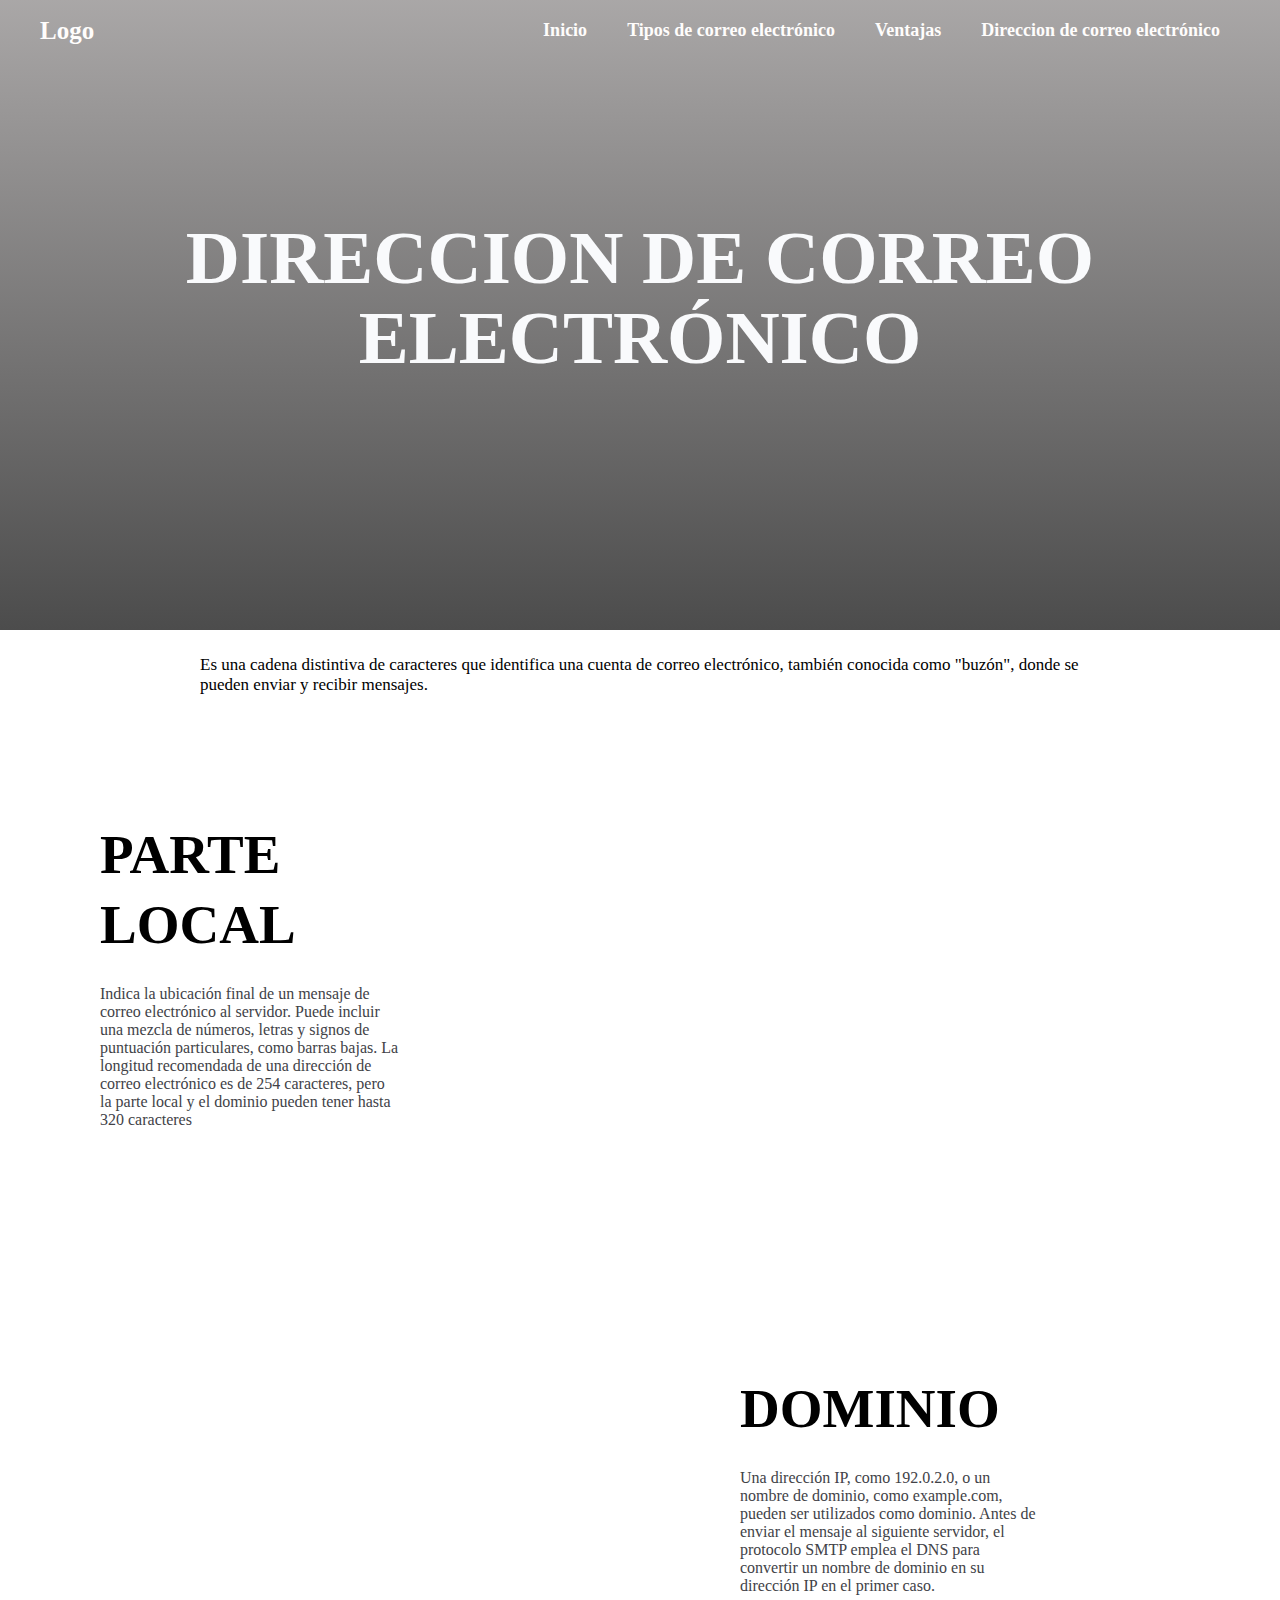
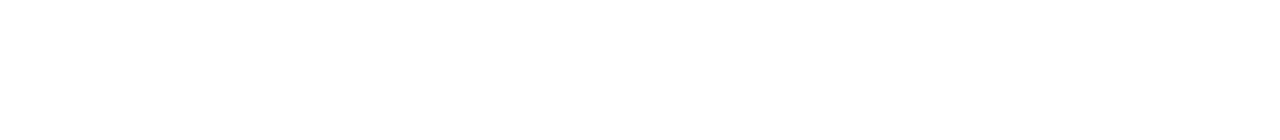
==== DCE.html @ 3795c0ce "prueba 3" ====
<!DOCTYPE html>
<html lang="en">
<head>
    <meta charset="UTF-8">
    <meta name="viewport" content="width=device-width, initial-scale=1.0">
    <title>Direccion de correo electrónico</title>
    <link rel="stylesheet" href="css/style.css">
</head>
<body>
    <header class="header5">
        <div class="menu container">
            <a href="#" class="logo">Logo</a>
            <input type="checkbox" id="menu" />
            <label for="menu">
                <img src="img/menu.png" alt="">
            </label>
            <nav class="navbar">
                <ul>
                    <li><a href="index.html">Inicio</a></li>
                    <li>
                        <a href="tiposdecorreo.html">Tipos de correo electrónico</a>
                        <ul class="vertical">
                            <li><a href="partesdecorreo.html">Partes de un correo electrónico</a></li>
                        </ul>
                    </li>
                    <li>
                        <a href="ventajas.html">Ventajas</a>
                        <ul class="vertical">
                            <li><a href="desventajas.html">Desventajas</a></li>
                        </ul>
                    </li>
                    <li><a href="DCE.html">Direccion de correo electrónico</a></li>
                </ul>
            </nav>
        </div>
        
        <div class="encabezado1 container">
            <h1>Direccion de correo electrónico</h1>
        </div>
    </header>
    <p class="parrafo">
        Es una cadena distintiva de caracteres que identifica una cuenta de correo electrónico, también 
        conocida como "buzón", donde se pueden enviar y recibir mensajes. 
    </p>

    <section class="contenido">
        <div class="contenido-1-2">
            <h2>Parte local</h2>
            <p>
                Indica la ubicación final de un mensaje de correo electrónico al servidor. Puede incluir una 
                mezcla de números, letras y signos de puntuación particulares, como barras bajas. La longitud 
                recomendada de una dirección de correo electrónico es de 254 caracteres, pero la parte local 
                y el dominio pueden tener hasta 320 caracteres
            </p>
        </div>
        <div class="contenido-5"></div>
    
    </section>

    <section class="contenido">
        <div class="contenido-6"></div>
        <div class="contenido-1-2">
            <h2>Dominio</h2>
            <p>
                Una dirección IP, como 192.0.2.0, o un nombre de dominio, como example.com, pueden ser 
                utilizados como dominio. Antes de enviar el mensaje al siguiente servidor, el protocolo SMTP 
                emplea el DNS para convertir un nombre de dominio en su dirección IP en el primer caso. 
            </p>
        </div>
    </section>
</body>
</html>
---- css/style.css ----
*{
    margin: 0;
    padding: 0;
    box-sizing: border-box;
    text-decoration: none;
    list-style: none;
}

body{
    font-family:'Times New Roman', sans-serif;
}

.container{
    max-width: 1200px;
    margin: 0 auto;
}

.header{
    background-image:linear-gradient(rgba(158, 154, 154, 0.7), rgba(74, 69, 69, 0.7)), url('https://geekflare.com/cdn-cgi/image/width=1200,height=385,fit=crop,quality=90,format=auto,onerror=redirect,metadata=none/wp-content/uploads/sites/24/2022/07/email-testing.png');
    background-position: center center;
    background-repeat: no-repeat;
    background-size: cover;
    min-height: 70vh;
    display: flex;
    align-items: center;
}

.header1{
    background-image:linear-gradient(rgba(116, 112, 112, 0.7), rgba(0,0,0,0.7)), url('https://canarymail.io/blog/wp-content/uploads/2023/11/android-email-apps.jpg');
    background-position: center center;
    background-repeat: no-repeat;
    background-size: cover;
    min-height: 70vh;
    display: flex;
    align-items: center;
}

.header2{
    background-image:linear-gradient(rgba(116, 112, 112, 0.7), rgba(0,0,0,0.7)), url('https://cdn.prod.website-files.com/5fe49c83da21600153ec9e75/610c149c71f0f8c4220e760f_5ff6e1d3650715d61d368bf1_stephen-phillips-hostreviews-co-uk-3Mhgvrk4tjM-unsplash-p-2600.jpeg');
    background-position: center center;
    background-repeat: no-repeat;
    background-size: cover;
    min-height: 70vh;
    display: flex;
    align-items: center;
}

.header5{
    background-image:linear-gradient(rgba(116, 112, 112, 0.616), rgba(0,0,0,0.7)), url('https://readwrite.com/wp-content/uploads/Why-i-choose-email-marketing.png');
    background-position: center center;
    background-repeat: no-repeat;
    background-size: cover;
    min-height: 70vh;
    display: flex;
    align-items: center;
}

.menu{
    position: absolute;
    top: 0;
    left: 0;
    right: 0;
    display: flex;
    align-items: center;
    justify-content: space-between;
}

.logo{
    color: #FFFDFC;
    font-size: 25px;
    font-weight: 800;
}

.menu .navbar ul li{
    position: relative;
    float: left;
}

.menu .navbar ul li a{
    font-size: 18px;
    padding: 20px;
    color: #FFFDFC;
    display: block;
    font-weight: 600;
}

.menu .navbar ul li a:hover{
    color: #81bebe;
}
.vertical{
    position: absolute;
    display: none;
    list-style: none;
    width: 200px;
    background-color: rgba(0,0,0,0.5);
}
.navbar li:hover .vertical{
    display: block;
    border-radius: 15px;
}

.vertical li a{
    display: block;
    padding: 15px 15px 15px 20px;
}

#menu{
    display: none;
}

.menu-icono{
    width: 25px;
}

.menu label{
    cursor: pointer;
    display: none;
}

.encabezado{
    text-align: center;
}

.encabezado1{
    text-align: center;
}

.encabezado h1{
    font-size: 75px;
    line-height: 80px;
    color: #F9FAFC;
    text-transform: uppercase;
    margin-bottom: 35px;
}

.encabezado1 h1{
    font-size: 75px;
    line-height: 80px;
    color: #F9FAFC;
    text-transform: uppercase;
    margin-bottom: 35px;
}

.btn-1{
    display: inline-block;
    padding: 11px 35px;
    background-color: #81bebe;
    color: #F9FAFC;
    text-transform: uppercase;
    border-radius: 15px;
}

.btn-1:hover{
    background-color: #9fdede;
}

.contenido{
    display: flex;
}
.contenido-1{
    width: 50%;
    padding: 100px 250px 100px 100px;
    background-color: #E1E2E6;
}

.contenido-1-1{
    width: 70%;
    padding: 100px 140px 40px 90px;
    background-color: #fff;
    
}

.contenido-1-2{
    width: 50%;
    padding: 100px 240px 100px 100px;
    background-color: #fff;
}

.contenido-2{
    background-image: url('https://cdn-3.expansion.mx/dims4/default/d556614/2147483647/resize/1280x/quality/90/?url=https%3A%2F%2Fcdn-3.expansion.mx%2F77%2F22%2Fe1f13fd34b33a684a309ac347476%2Fistock-1390432414.jpg');
    background-position: center center;
    background-repeat: no-repeat;
    background-size: cover;
    width: 50%;
}
.contenido-3{
    background-image: url('https://fotografias.larazon.es/clipping/cmsimages01/2023/09/15/FDD0507B-2D33-4C54-B3B5-7E5AB71A64D8/poca-gente-conoce-verdadero-origen-email_98.jpg?crop=1000,563,x0,y29&width=1900&height=1069&optimize=low&format=webply');
    background-position: center center;
    background-repeat: no-repeat;
    background-size: cover;
    width: 50%;
}

.contenido-4{
    background-image: url('https://emprendepyme.net/wp-content/uploads/2023/03/correo-electronico-para-empresas.jpg');
    background-position: center center;
    background-repeat: no-repeat;
    background-size: cover;
    width: 50%;
}

.contenido-5{
    background-image: url('https://www-static.cdn-one.com/cmsimages/en_119-what-is-an-email-suffix-05-2x.png');
    background-position: center center;
    background-repeat: no-repeat;
    background-size: cover;
    width: 50%;
}

.contenido-6{
    background-image: url('https://www.godaddy.com/resources/latam/wp-content/uploads/GoDaddy-corre.png');
    background-position: center center;
    background-repeat: no-repeat;
    background-size: cover;
    width: 50%;
}

h2{
    font-size: 55px;
    line-height: 70px;
    text-transform: uppercase;
    margin-bottom: 20px;
}

p{
    font-size: 16px;
    color: #414247;
    margin: 25px 0 45px 0;
}

.subtemas-container{
    padding: 100px 0;
    text-align: center;
}

.subtemas-conte{
    display: flex;
    justify-content: space-between;
}

.subtemas-1{
    padding: 15px 55px;
}

.subtemas-1 img{
    width: 250px;
    border-radius: 15px;
    margin-bottom: 15px;
}

.subtemas-1 h3{
    font-size: 25px;
    color: #323337;
}

#contenido{
    background-color: #E1E2E6;
    height: 560px;
    text-align: center;
}

.parrafo{
    font-size: 17px;
    color: #000;
    padding: 0 200px;
    margin-bottom: 25px;
}

.tabla{
    padding: 100px 70px ;
    text-align: center;
    background-color: #E1E2E6;
    display: flex; 
}

.tabla h3{
    font-size: 25px;
    color: #323337;
}

.tabla img{
    border-radius: 15px;
    margin-bottom: 15px;
}

.tabla1{
    padding: 90px 70px ;
    text-align: center;
    background-color: #fff;
    display: flex; 
}

.tabla1 h3{
    font-size: 25px;
    color: #323337;
}

.tabla1 img{
    border-radius: 15px;
    margin-bottom: 15px;
}
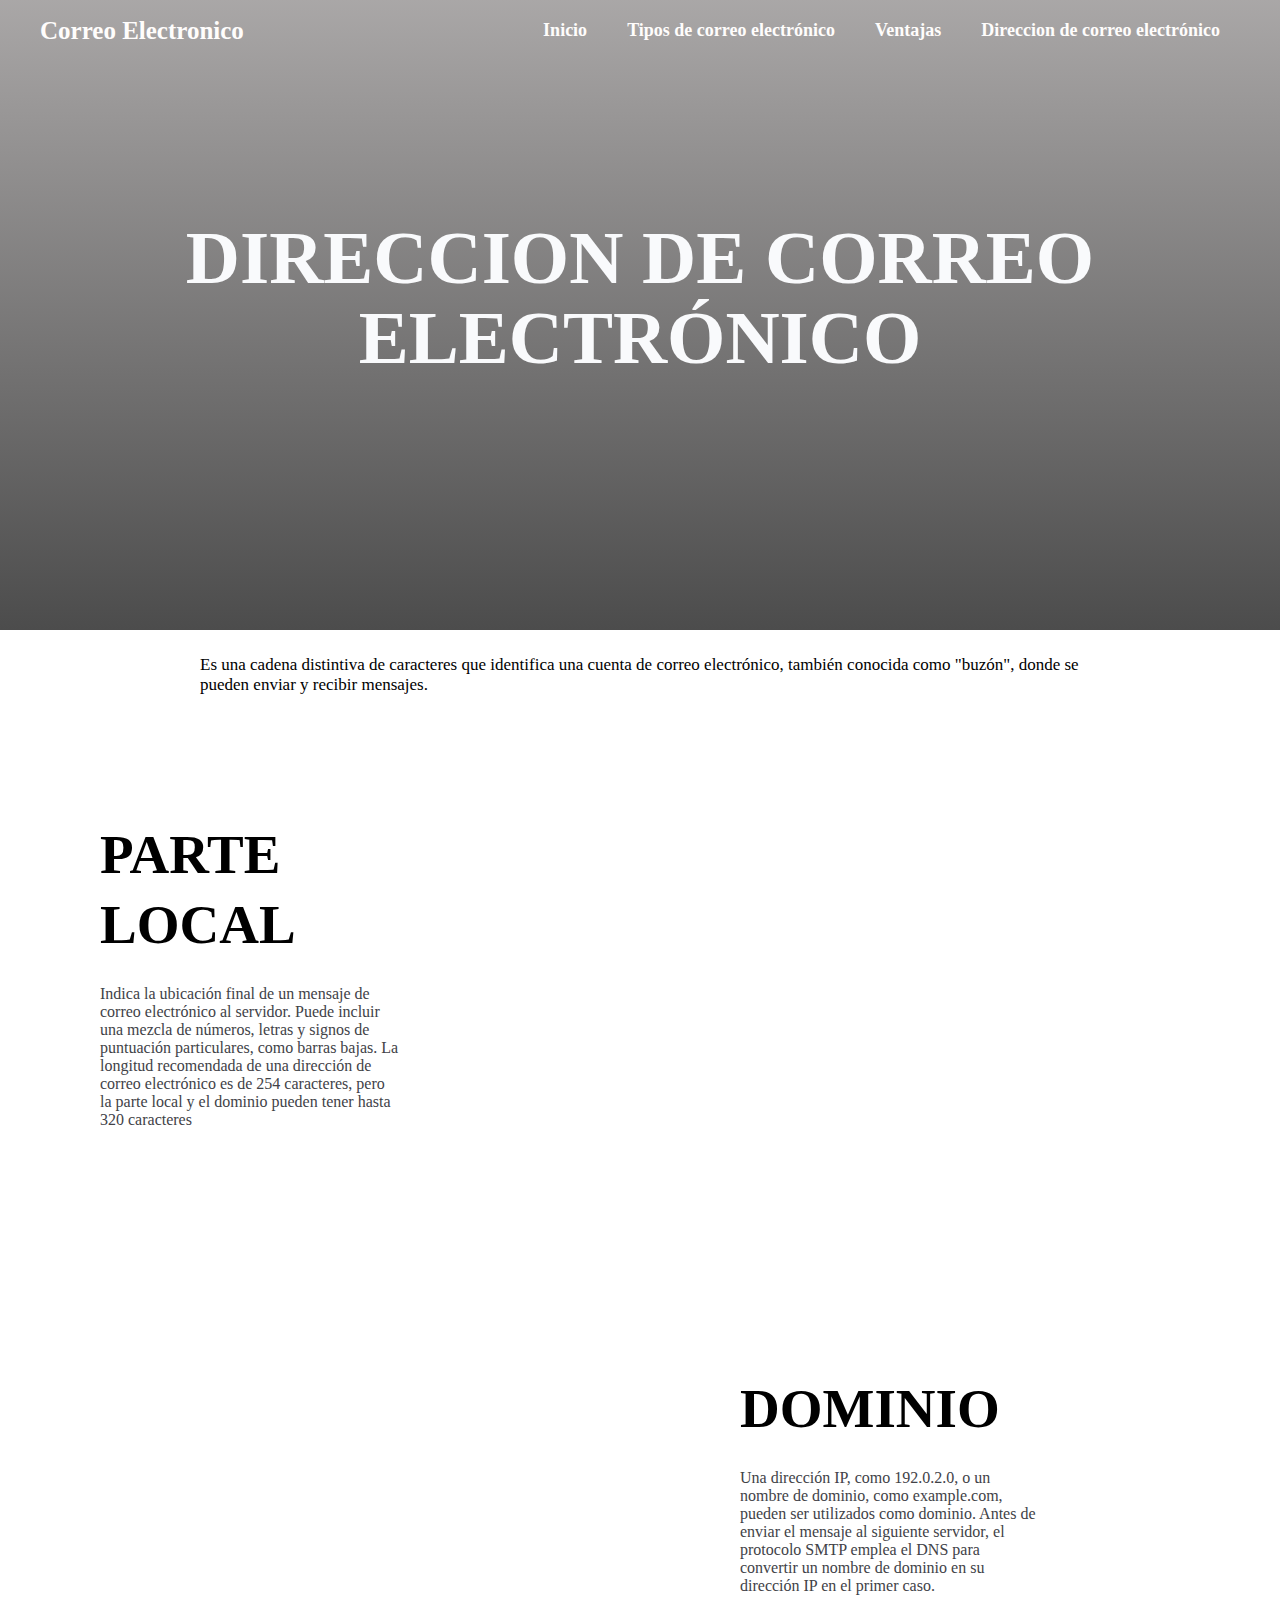
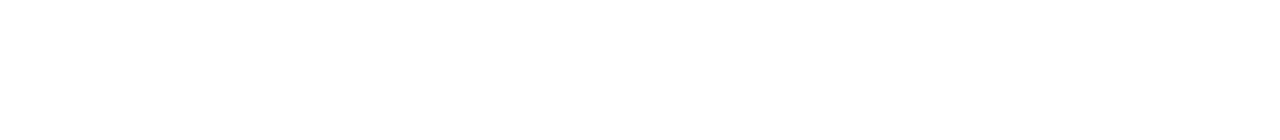
==== commit 0bcf3d86: "Ultima prueba" ====
--- a/DCE.html
+++ b/DCE.html
@@ -9,11 +9,7 @@
 <body>
     <header class="header5">
         <div class="menu container">
-            <a href="#" class="logo">Logo</a>
-            <input type="checkbox" id="menu" />
-            <label for="menu">
-                <img src="img/menu.png" alt="">
-            </label>
+            <a href="#" class="logo">Correo Electronico</a>
             <nav class="navbar">
                 <ul>
                     <li><a href="index.html">Inicio</a></li>
--- a/css/style.css
+++ b/css/style.css
@@ -45,6 +45,26 @@
     align-items: center;
 }
 
+.header3{
+    background-image:linear-gradient(rgba(116, 112, 112, 0.7), rgba(0,0,0,0.7)), url('https://st4.depositphotos.com/12985790/23185/i/450/depositphotos_231857118-stock-photo-cropped-view-businesswoman-typing-laptop.jpg');
+    background-position: center center;
+    background-repeat: no-repeat;
+    background-size: cover;
+    min-height: 70vh;
+    display: flex;
+    align-items: center;
+}
+
+.header4{
+    background-image:linear-gradient(rgba(116, 112, 112, 0.7), rgba(0,0,0,0.7)), url('https://sell.emprendepyme.net/wp-content/uploads/2018/06/elementos-del-marketing-automation.jpg');
+    background-position: center center;
+    background-repeat: no-repeat;
+    background-size: cover;
+    min-height: 70vh;
+    display: flex;
+    align-items: center;
+}
+
 .header5{
     background-image:linear-gradient(rgba(116, 112, 112, 0.616), rgba(0,0,0,0.7)), url('https://readwrite.com/wp-content/uploads/Why-i-choose-email-marketing.png');
     background-position: center center;
@@ -87,6 +107,7 @@
 .menu .navbar ul li a:hover{
     color: #81bebe;
 }
+
 .vertical{
     position: absolute;
     display: none;
@@ -104,19 +125,6 @@
     padding: 15px 15px 15px 20px;
 }
 
-#menu{
-    display: none;
-}
-
-.menu-icono{
-    width: 25px;
-}
-
-.menu label{
-    cursor: pointer;
-    display: none;
-}
-
 .encabezado{
     text-align: center;
 }
@@ -243,7 +251,7 @@
 }
 
 .subtemas-1 img{
-    width: 250px;
+    width: 350px;
     border-radius: 15px;
     margin-bottom: 15px;
 }
@@ -269,7 +277,7 @@
 .tabla{
     padding: 100px 70px ;
     text-align: center;
-    background-color: #E1E2E6;
+    background-color: #fff;
     display: flex; 
 }
 
@@ -284,18 +292,69 @@
 }
 
 .tabla1{
-    padding: 90px 70px ;
-    text-align: center;
+    padding: 100px 150px ;
+    background-color: #E1E2E6;
+    display: flex; 
+}
+
+.tabla1 h3{
+    font-size: 25px;
+    color: #323337;
+}
+
+.tabla1 img{
+    border-radius: 15px;
+    margin-bottom: 15px;
+    margin-left: 70px;
+}
+
+.tabla2{
+    padding: 100px 150px ;
+    background-color: #E1E2E6;
+    display: flex; 
+}
+
+.tabla2 h3{
+    font-size: 25px;
+    color: #323337;
+}
+
+.tabla2 img{
+    border-radius: 15px;
+    margin-bottom: 15px;
+    margin-left: 70px;
+}
+
+.tabla3{
+    padding: 100px 100px ;
+    background-color: #E1E2E6;
+    display: flex; 
+}
+
+.tabla3 h3{
+    font-size: 25px;
+    color: #323337;
+}
+
+.tabla3 img{
+    border-radius: 15px;
+    margin-bottom: 15px;
+    margin-left: 50px;
+}
+
+.tabla4{
+    padding: 100px 100px ;
     background-color: #fff;
     display: flex; 
 }
 
-.tabla1 h3{
-    font-size: 25px;
-    color: #323337;
-}
-
-.tabla1 img{
-    border-radius: 15px;
-    margin-bottom: 15px;
-}+.tabla4 h3{
+    font-size: 25px;
+    color: #323337;
+}
+
+.tabla4 img{
+    border-radius: 15px;
+    margin-bottom: 15px;
+    margin-left: 50px;
+}
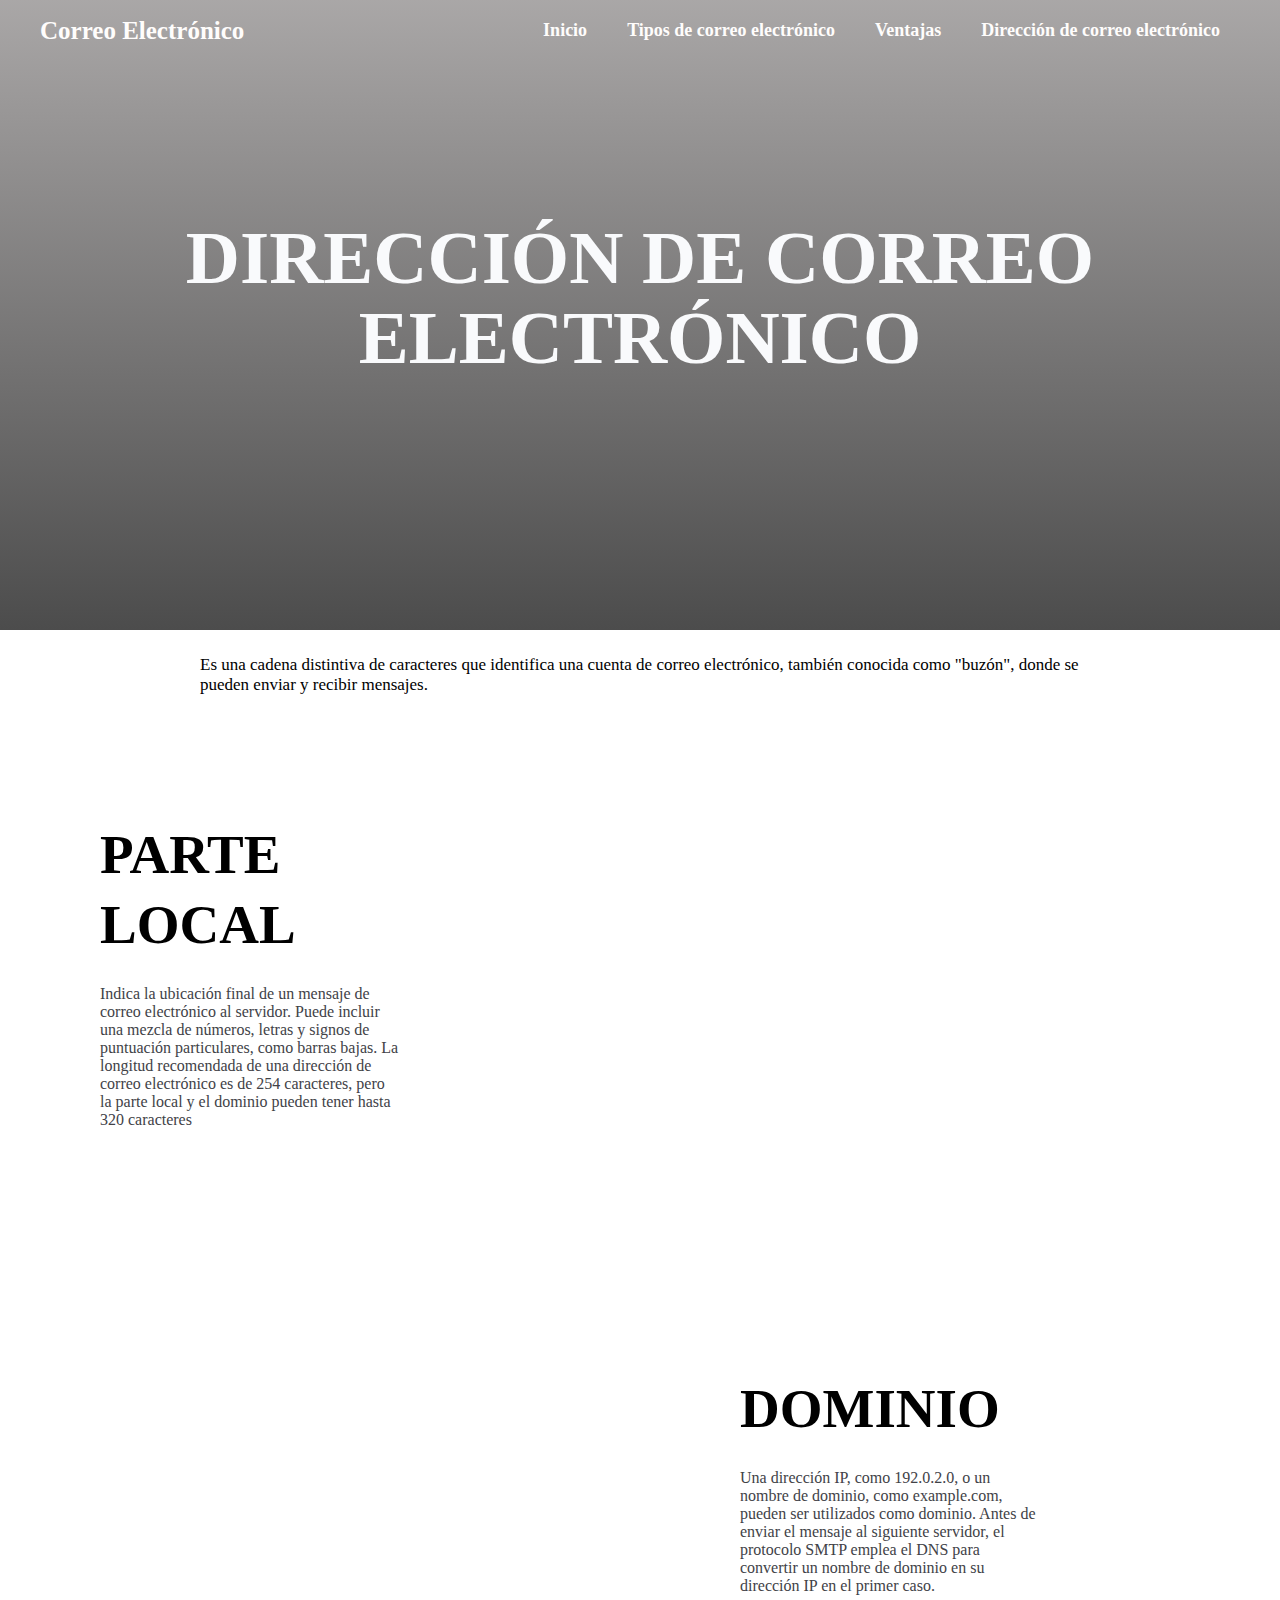
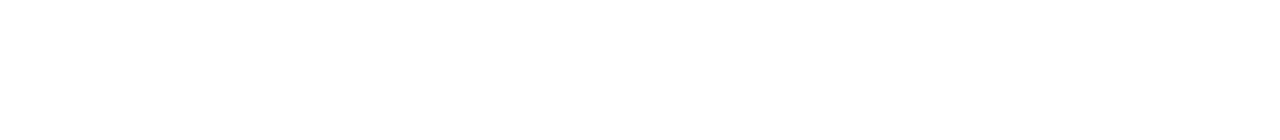
==== commit a542e062: "Proyecto concluido" ====
--- a/DCE.html
+++ b/DCE.html
@@ -3,13 +3,13 @@
 <head>
     <meta charset="UTF-8">
     <meta name="viewport" content="width=device-width, initial-scale=1.0">
-    <title>Direccion de correo electrónico</title>
+    <title>Dirección de correo electrónico</title>
     <link rel="stylesheet" href="css/style.css">
 </head>
 <body>
     <header class="header5">
         <div class="menu container">
-            <a href="#" class="logo">Correo Electronico</a>
+            <a href="#" class="logo">Correo Electrónico</a>
             <nav class="navbar">
                 <ul>
                     <li><a href="index.html">Inicio</a></li>
@@ -25,13 +25,13 @@
                             <li><a href="desventajas.html">Desventajas</a></li>
                         </ul>
                     </li>
-                    <li><a href="DCE.html">Direccion de correo electrónico</a></li>
+                    <li><a href="DCE.html">Dirección de correo electrónico</a></li>
                 </ul>
             </nav>
         </div>
         
         <div class="encabezado1 container">
-            <h1>Direccion de correo electrónico</h1>
+            <h1>Dirección de correo electrónico</h1>
         </div>
     </header>
     <p class="parrafo">
